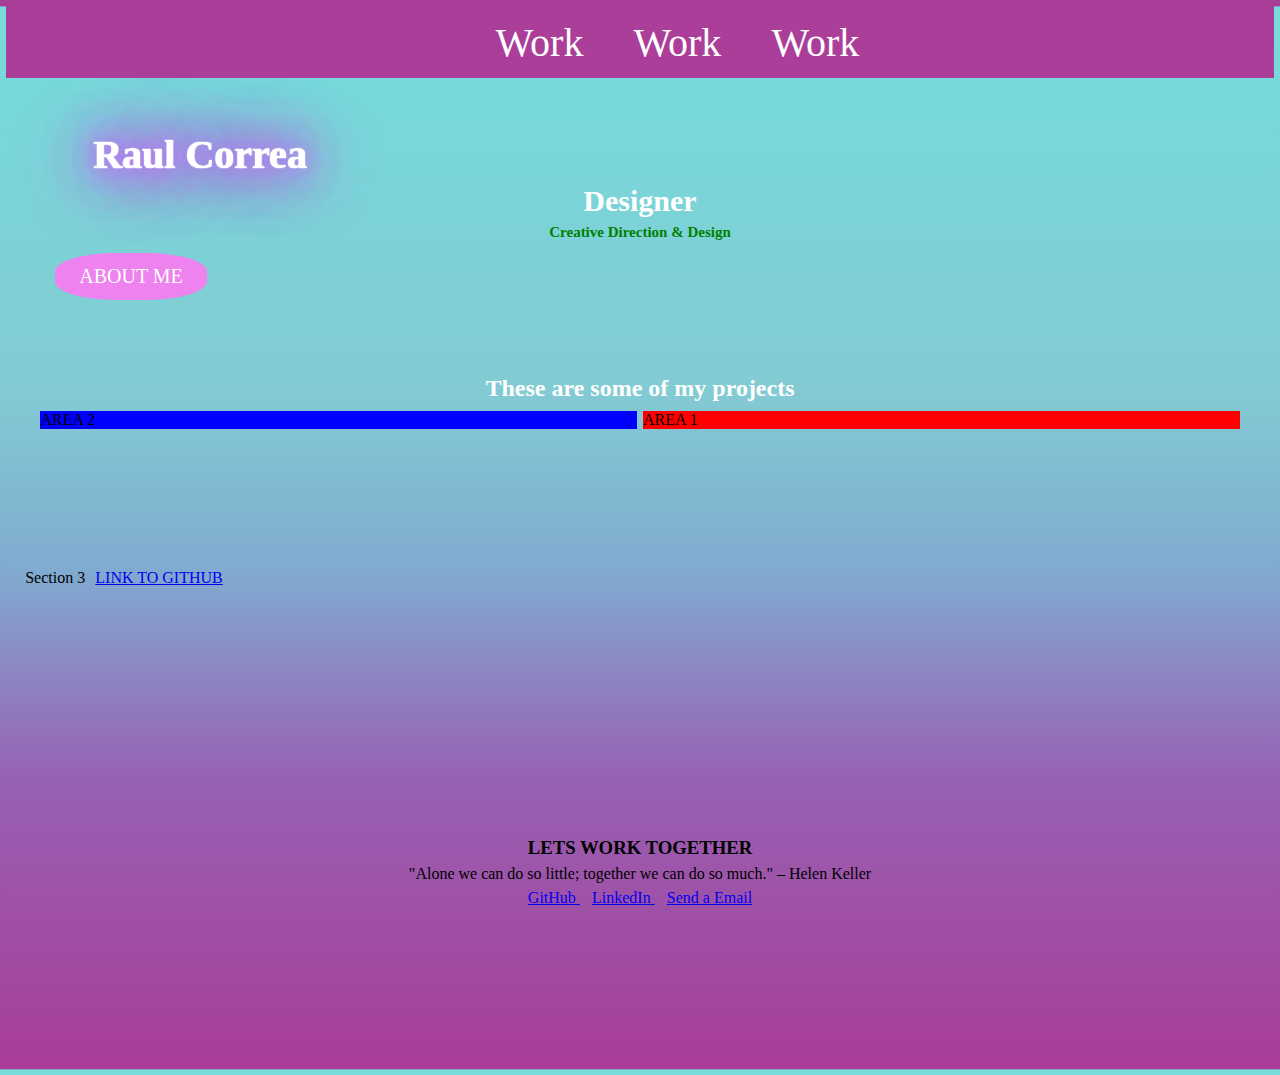
==== index.html @ 5dd7c2d4 "Updated File" ====
<!DOCTYPE html>
<html lang="us">
    <head>
        <meta charset="utf-8" name="viewport" content="width=device-width">
        <title>Interactive resume</title>
        <style>
   /* -----------Media Query ----------- */
   @media screen and (min-width : 724px){ 

     /* SECTION 1 */
     #welcome-section{
        margin: 1%;
        grid-area: welcome-section;
        color: white;
    }
    .section1h1{
        margin-left: 50px;
        font-size: 20px;
        text-shadow:
        0 0 1px #fff,
        0 0 1px #fff,
        0 0 1px #fff,
        0 0 22px rgb(206, 92, 255),
        0 0 52px rgb(206, 92, 255),
        0 0 72px rgb(206, 92, 255),
        0 0 80px rgb(206, 92, 255),
        0 0 51px rgb(206, 92, 255);

    }
    .section1h2{
        text-align: center;
        font-size: 20px;
        color: green;

    }
    .section1h4{
        text-align: center;
        font-size: 15px;
        color: green;


    }
    /* SECTION 1 BUTTON */
    .section1btn{
        font-family: cool1;
        background-color: rgb(238, 130, 238);
        border: none;
        color: white;
        padding: 1% 2%;
        text-align: center;
        text-decoration: none;
        font-size: 20px;
        transition-duration: 0.4s;
        cursor: pointer;
        border-radius: 40%;

    }
    .section1btn:hover {
        background-color: rgb(245, 92, 255 );
        color: white;
        box-shadow: 0px 10px 40px 20px rgb(206, 92, 255);

    }
    
    
    }

            
    *{
        margin: .5%;
    }
    body{
        background-image: linear-gradient(
            0deg,
            hsl(310deg 47% 45%) 0%,
            hsl(280deg 35% 54%) 27%,
            hsl(248deg 33% 64%) 37%,
            hsl(208deg 46% 66%) 47%,
            hsl(186deg 48% 67%) 64%,
            hsl(180deg 60% 66%) 100%
        );

    }
    #grid{
        display: grid;
        grid-template-rows: 100px 250px 200px 200px 300px;
        grid-template-areas: 
        "navbar navbar"
        "welcome-section welcome-section"
        "area2 area2"
        "area3 area3"
        "area4 area4"

        ;


    }

    /* NAV  */
    #navbar{
        background-color: #AA3E98;
        height: 8%;
        grid-area: navbar;
        position: fixed;
        top:0;
        left: 0;
        right: 0;
        text-align: center;
    }
    .nav ul li{
        color: white;
        display: inline-block;
        margin-left: 40px;
        font-size: 40px;
    }

    
    /* SECTION 1 */
    #welcome-section{
        margin: 1%;
        grid-area: welcome-section;
        color: white;
    }
    .section1h1{
        margin-left: 50px;
        font-size: 20px;
        text-shadow:
        0 0 1px #fff,
        0 0 1px #fff,
        0 0 1px #fff,
        0 0 22px rgb(206, 92, 255),
        0 0 52px rgb(206, 92, 255),
        0 0 72px rgb(206, 92, 255),
        0 0 80px rgb(206, 92, 255),
        0 0 51px rgb(206, 92, 255);

    }
    .section1h2{
        text-align: center;
        font-size: 20px;

    }
    .section1h4{
        text-align: center;
        font-size: 15px;


    }
    /* SECTION 1 BUTTON */
    .section1btn{
        font-family: cool1;
        background-color: rgb(238, 130, 238);
        border: none;
        color: white;
        padding: 1% 2%;
        text-align: center;
        text-decoration: none;
        font-size: 20px;
        transition-duration: 0.4s;
        cursor: pointer;
        border-radius: 40%;

    }
    .section1btn:hover {
        background-color: rgb(245, 92, 255 );
        color: white;
        box-shadow: 0px 10px 40px 20px rgb(206, 92, 255);

    }
    /* SECTION 2 */
    #area2{
        grid-area: area2;

    }
    .section2, h2{
        color: white;
        text-align: center;
    }

    /* SECTION 2 GRID */
    #project-grid{
        display: grid;
        grid-template-areas: 
        "pg-area2 pg-area1"
        ;
    }

    #pg-area1{
        background-color: red;
        grid-area: pg-area1;
    }
    #pg-area2{
        background-color: blue;
        grid-area: pg-area2;

    }



    /* SECTION 3 */
    #area3{
        grid-area: area3;

    }
    #area4{
        padding-top: 5%;
        grid-area: area4;
        text-align: center;
    }



    @media only screen and (max-width: 600px) {
    #grid{
    display: grid;
    grid-template-rows: 110px 300px 200px 200px 300px;
    grid-template-areas: 
    "navbar navbar"
    "welcome-section welcome-section"
    "area2 area2"
    "area3 area3"
    "area4 area4"

    ;


    }
    *{
        margin: 0.1%;
    }
            /* NAV  */
    #navbar{
        background-color: #AA3E98;
        height: 8%;
        grid-area: navbar;
        position: fixed;
        top:0;
        left: 0;
        right: 0;
        text-align: center;
    }
    .nav ul li{
        color: white;
        display: inline-block;
        text-align: center;
        margin-left: 5px;
        font-size: 35px;
    }
    /* SECTION 1 */
    #welcome-section{
    padding: 2%;
    margin: 1%;
    grid-area: welcome-section;
    color: white;
    }
    .section1h1{
        margin-top: 10px;
        margin-left: 35px;
        font-size: 25px;
        text-shadow:
        0 0 1px #fff,
        0 0 1px #fff,
        0 0 1px #fff,
        0 0 22px rgb(206, 92, 255),
        0 0 52px rgb(206, 92, 255),
        0 0 72px rgb(206, 92, 255),
        0 0 80px rgb(206, 92, 255),
        0 0 51px rgb(206, 92, 255);

    }
    .section1h2{
        margin-top: 20px;
        text-align: center;
        font-size: 30px;

    }
    .section1h4{
        text-align: center;
        font-size: 15px;


    }
    /* SECTION 1 BUTTON */
    .section1btn{
        margin-top: 45px;
        font-family: cool1;
        background-color: rgb(238, 130, 238);
        border: none;
        color: white;
        padding: 1% 2%;
        text-align: center;
        text-decoration: none;
        font-size: 20px;
        transition-duration: 0.4s;
        cursor: pointer;
        border-radius: 40%;

    }
    .section1btn:hover {
        background-color: rgb(245, 92, 255);
        color: white;
        box-shadow: 0px 10px 40px 20px rgb(206, 92, 255);

    }
    
    }
        </style>
    </head>
    <body>
        <main id="grid">
            <nav id="navbar" class="nav">
                <ul>
                    <li>
                        <a>Work</a>
                    </li>
                    <li>
                        <a>Work</a>
                    </li>
                    <li>
                        <a>Work</a>
                    </li>
                </ul>
 
            </nav>
            <div id="welcome-section">
                <div class="section1">
                    <div class="section1h1">
                        <h1>Raul Correa</h1>
                    </div>
                    <div class="section1h2">
                        <h2>Designer</h2>
                    </div>
                    <div class="section1h4">
                        <h4>Creative Direction & Design</h4>
                    </div>
                    <div>
                        <a href="newabout.html"><button class="section1btn">ABOUT ME</button></a>
                    </div>
                </div>
            </div>
            <div id="area2">
                <div id="section2">
                    <h2>These are some of my projects</h2>

                    <!-- PROJECT DISPLAY GRID -->
                    <div id="project-grid">
                        <div id="pg-area1">AREA 1</div>
                        <div id="pg-area2">AREA 2</div>


                    </div>

                </div>


            </div>
            <div id="area3">Section 3
                <a id="profile-link" target="_blank" href="https://github.com/Rcorr7">LINK TO GITHUB</a>
            </div>
            <!-- CONTACT PAGE -->
            <div id="area4">

                <h3>LETS WORK TOGETHER</h3>
                <p>"Alone we can do so little; together we can do so much." – Helen Keller</p>
                <div id="contact-links">
                    <a href="http://github.com/Rcorr7">
                        GitHub
                    </a>
                    <a href="https://www.linkedin.com/in/raul-correa-42b0b4173/">
                        LinkedIn
                    </a>
                    <a href="mailto">
                        Send a Email
                    </a>

                </div>
                
                
            </div>

        
        </main>
    </body>
</html>
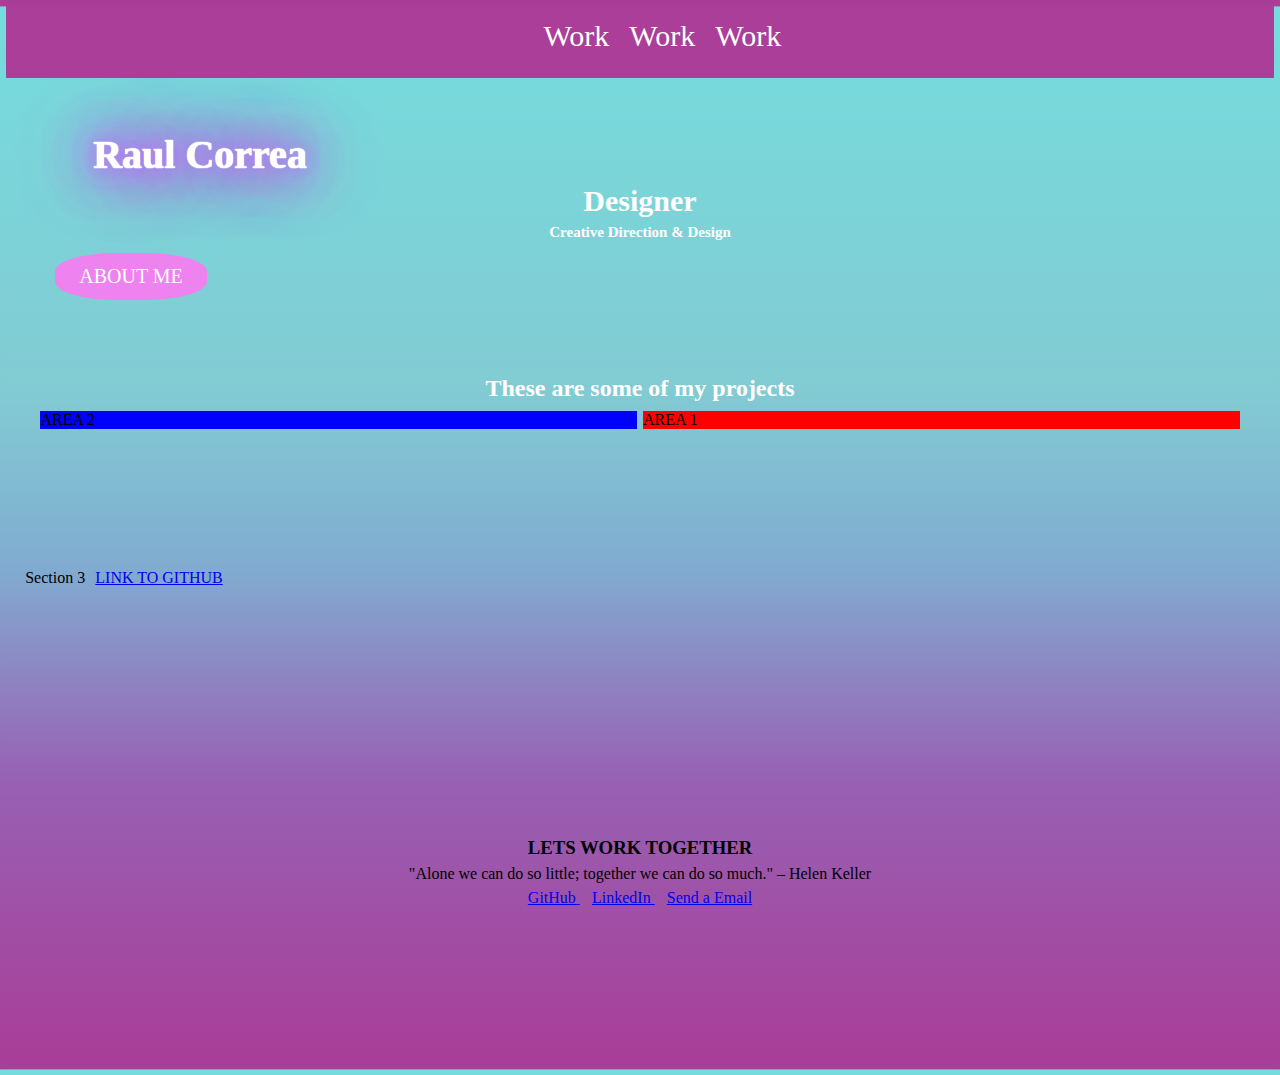
==== commit 5d3f166e: "Updated File" ====
--- a/index.html
+++ b/index.html
@@ -3,12 +3,59 @@
     <head>
         <meta charset="utf-8" name="viewport" content="width=device-width">
         <title>Interactive resume</title>
+        <link rel="stylesheet" href="css/queries.css">
         <style>
-   /* -----------Media Query ----------- */
-   @media screen and (min-width : 724px){ 
-
-     /* SECTION 1 */
-     #welcome-section{
+    *{
+        margin: .5%;
+    }
+    body{
+        background-image: linear-gradient(
+            0deg,
+            hsl(310deg 47% 45%) 0%,
+            hsl(280deg 35% 54%) 27%,
+            hsl(248deg 33% 64%) 37%,
+            hsl(208deg 46% 66%) 47%,
+            hsl(186deg 48% 67%) 64%,
+            hsl(180deg 60% 66%) 100%
+        );
+
+    }
+    #grid{
+        display: grid;
+        grid-template-rows: 100px 250px 200px 200px 300px;
+        grid-template-areas: 
+        "navbar navbar"
+        "welcome-section welcome-section"
+        "area2 area2"
+        "area3 area3"
+        "area4 area4"
+
+        ;
+
+
+    }
+
+    /* NAV  */
+    #navbar{
+        background-color: #AA3E98;
+        height: 8%;
+        grid-area: navbar;
+        position: fixed;
+        top:0;
+        left: 0;
+        right: 0;
+        text-align: center;
+    }
+    .nav ul li{
+        color: white;
+        display: inline-block;
+        margin-left: 10px;
+        font-size: 30px;
+    }
+
+    
+    /* SECTION 1 */
+    #welcome-section{
         margin: 1%;
         grid-area: welcome-section;
         color: white;
@@ -30,114 +77,6 @@
     .section1h2{
         text-align: center;
         font-size: 20px;
-        color: green;
-
-    }
-    .section1h4{
-        text-align: center;
-        font-size: 15px;
-        color: green;
-
-
-    }
-    /* SECTION 1 BUTTON */
-    .section1btn{
-        font-family: cool1;
-        background-color: rgb(238, 130, 238);
-        border: none;
-        color: white;
-        padding: 1% 2%;
-        text-align: center;
-        text-decoration: none;
-        font-size: 20px;
-        transition-duration: 0.4s;
-        cursor: pointer;
-        border-radius: 40%;
-
-    }
-    .section1btn:hover {
-        background-color: rgb(245, 92, 255 );
-        color: white;
-        box-shadow: 0px 10px 40px 20px rgb(206, 92, 255);
-
-    }
-    
-    
-    }
-
-            
-    *{
-        margin: .5%;
-    }
-    body{
-        background-image: linear-gradient(
-            0deg,
-            hsl(310deg 47% 45%) 0%,
-            hsl(280deg 35% 54%) 27%,
-            hsl(248deg 33% 64%) 37%,
-            hsl(208deg 46% 66%) 47%,
-            hsl(186deg 48% 67%) 64%,
-            hsl(180deg 60% 66%) 100%
-        );
-
-    }
-    #grid{
-        display: grid;
-        grid-template-rows: 100px 250px 200px 200px 300px;
-        grid-template-areas: 
-        "navbar navbar"
-        "welcome-section welcome-section"
-        "area2 area2"
-        "area3 area3"
-        "area4 area4"
-
-        ;
-
-
-    }
-
-    /* NAV  */
-    #navbar{
-        background-color: #AA3E98;
-        height: 8%;
-        grid-area: navbar;
-        position: fixed;
-        top:0;
-        left: 0;
-        right: 0;
-        text-align: center;
-    }
-    .nav ul li{
-        color: white;
-        display: inline-block;
-        margin-left: 40px;
-        font-size: 40px;
-    }
-
-    
-    /* SECTION 1 */
-    #welcome-section{
-        margin: 1%;
-        grid-area: welcome-section;
-        color: white;
-    }
-    .section1h1{
-        margin-left: 50px;
-        font-size: 20px;
-        text-shadow:
-        0 0 1px #fff,
-        0 0 1px #fff,
-        0 0 1px #fff,
-        0 0 22px rgb(206, 92, 255),
-        0 0 52px rgb(206, 92, 255),
-        0 0 72px rgb(206, 92, 255),
-        0 0 80px rgb(206, 92, 255),
-        0 0 51px rgb(206, 92, 255);
-
-    }
-    .section1h2{
-        text-align: center;
-        font-size: 20px;
 
     }
     .section1h4{
@@ -210,100 +149,7 @@
 
 
 
-    @media only screen and (max-width: 600px) {
-    #grid{
-    display: grid;
-    grid-template-rows: 110px 300px 200px 200px 300px;
-    grid-template-areas: 
-    "navbar navbar"
-    "welcome-section welcome-section"
-    "area2 area2"
-    "area3 area3"
-    "area4 area4"
-
-    ;
-
-
-    }
-    *{
-        margin: 0.1%;
-    }
-            /* NAV  */
-    #navbar{
-        background-color: #AA3E98;
-        height: 8%;
-        grid-area: navbar;
-        position: fixed;
-        top:0;
-        left: 0;
-        right: 0;
-        text-align: center;
-    }
-    .nav ul li{
-        color: white;
-        display: inline-block;
-        text-align: center;
-        margin-left: 5px;
-        font-size: 35px;
-    }
-    /* SECTION 1 */
-    #welcome-section{
-    padding: 2%;
-    margin: 1%;
-    grid-area: welcome-section;
-    color: white;
-    }
-    .section1h1{
-        margin-top: 10px;
-        margin-left: 35px;
-        font-size: 25px;
-        text-shadow:
-        0 0 1px #fff,
-        0 0 1px #fff,
-        0 0 1px #fff,
-        0 0 22px rgb(206, 92, 255),
-        0 0 52px rgb(206, 92, 255),
-        0 0 72px rgb(206, 92, 255),
-        0 0 80px rgb(206, 92, 255),
-        0 0 51px rgb(206, 92, 255);
-
-    }
-    .section1h2{
-        margin-top: 20px;
-        text-align: center;
-        font-size: 30px;
-
-    }
-    .section1h4{
-        text-align: center;
-        font-size: 15px;
-
-
-    }
-    /* SECTION 1 BUTTON */
-    .section1btn{
-        margin-top: 45px;
-        font-family: cool1;
-        background-color: rgb(238, 130, 238);
-        border: none;
-        color: white;
-        padding: 1% 2%;
-        text-align: center;
-        text-decoration: none;
-        font-size: 20px;
-        transition-duration: 0.4s;
-        cursor: pointer;
-        border-radius: 40%;
-
-    }
-    .section1btn:hover {
-        background-color: rgb(245, 92, 255);
-        color: white;
-        box-shadow: 0px 10px 40px 20px rgb(206, 92, 255);
-
-    }
     
-    }
         </style>
     </head>
     <body>
--- a/css/queries.css
+++ b/css/queries.css
@@ -0,0 +1,321 @@
+*{
+    margin: .5%;
+}
+body{
+    background-image: linear-gradient(
+        0deg,
+        hsl(310deg 47% 45%) 0%,
+        hsl(280deg 35% 54%) 27%,
+        hsl(248deg 33% 64%) 37%,
+        hsl(208deg 46% 66%) 47%,
+        hsl(186deg 48% 67%) 64%,
+        hsl(180deg 60% 66%) 100%
+    );
+
+}
+#grid{
+    display: grid;
+    grid-template-rows: 100px 250px 200px 200px 300px;
+    grid-template-areas: 
+    "navbar navbar"
+    "welcome-section welcome-section"
+    "area2 area2"
+    "area3 area3"
+    "area4 area4"
+
+    ;
+
+
+}
+
+/* NAV  */
+#navbar{
+    background-color: #AA3E98;
+    height: 8%;
+    grid-area: navbar;
+    position: fixed;
+    top:0;
+    left: 0;
+    right: 0;
+    text-align: center;
+}
+.nav ul li{
+    color: white;
+    display: inline-block;
+    margin-left: 10px;
+    font-size: 30px;
+}
+
+
+/* SECTION 1 */
+#welcome-section{
+    margin: 1%;
+    grid-area: welcome-section;
+    color: white;
+}
+.section1h1{
+    margin-left: 50px;
+    font-size: 20px;
+    text-shadow:
+    0 0 1px #fff,
+    0 0 1px #fff,
+    0 0 1px #fff,
+    0 0 22px rgb(206, 92, 255),
+    0 0 52px rgb(206, 92, 255),
+    0 0 72px rgb(206, 92, 255),
+    0 0 80px rgb(206, 92, 255),
+    0 0 51px rgb(206, 92, 255);
+
+}
+.section1h2{
+    text-align: center;
+    font-size: 20px;
+
+}
+.section1h4{
+    text-align: center;
+    font-size: 15px;
+
+
+}
+/* SECTION 1 BUTTON */
+.section1btn{
+    font-family: cool1;
+    background-color: rgb(238, 130, 238);
+    border: none;
+    color: white;
+    padding: 1% 2%;
+    text-align: center;
+    text-decoration: none;
+    font-size: 20px;
+    transition-duration: 0.4s;
+    cursor: pointer;
+    border-radius: 40%;
+
+}
+.section1btn:hover {
+    background-color: rgb(245, 92, 255 );
+    color: white;
+    box-shadow: 0px 10px 40px 20px rgb(206, 92, 255);
+
+}
+/* SECTION 2 */
+#area2{
+    grid-area: area2;
+
+}
+.section2, h2{
+    color: white;
+    text-align: center;
+}
+
+/* SECTION 2 GRID */
+#project-grid{
+    display: grid;
+    grid-template-areas: 
+    "pg-area2 pg-area1"
+    ;
+}
+
+#pg-area1{
+    background-color: red;
+    grid-area: pg-area1;
+}
+#pg-area2{
+    background-color: blue;
+    grid-area: pg-area2;
+
+}
+
+
+
+/* SECTION 3 */
+#area3{
+    grid-area: area3;
+
+}
+#area4{
+    padding-top: 5%;
+    grid-area: area4;
+    text-align: center;
+}
+
+
+
+
+
+/* -----------Media Query ----------- */
+@media screen and (min-width : 724px)
+              and (max-width : 1024px){ 
+
+    #grid{
+        display: grid;
+        grid-template-rows: 1000px 550px 400px 200px 300px;
+        grid-template-areas: 
+        "navbar navbar"
+        "welcome-section welcome-section"
+        "area2 area2"
+        "area3 area3"
+        "area4 area4"
+
+        ;
+
+
+    }
+
+    /* SECTION 1 */
+    #welcome-section{
+       margin: 1%;
+       grid-area: welcome-section;
+       color: white;
+   }
+   .section1h1{
+       margin-left: 50px;
+       font-size: 20px;
+       text-shadow:
+       0 0 1px #fff,
+       0 0 1px #fff,
+       0 0 1px #fff,
+       0 0 22px rgb(206, 92, 255),
+       0 0 52px rgb(206, 92, 255),
+       0 0 72px rgb(206, 92, 255),
+       0 0 80px rgb(206, 92, 255),
+       0 0 51px rgb(206, 92, 255);
+
+   }
+   .section1h2{
+       text-align: center;
+       font-size: 50px;
+       color: green;
+
+   }
+   .section1h4{
+       text-align: center;
+       font-size: 45px;
+       color: green;
+
+
+   }
+   /* SECTION 1 BUTTON */
+   .section1btn{
+       font-family: cool1;
+       background-color: rgb(238, 130, 238);
+       border: none;
+       color: white;
+       padding: 1% 2%;
+       text-align: center;
+       text-decoration: none;
+       font-size: 20px;
+       transition-duration: 0.4s;
+       cursor: pointer;
+       border-radius: 40%;
+
+   }
+   .section1btn:hover {
+       background-color: rgb(245, 92, 255 );
+       color: white;
+       box-shadow: 0px 10px 40px 20px rgb(206, 92, 255);
+
+   }
+   
+   
+   }
+
+
+   /* SMALL SCREEN */
+
+   @media only screen and (max-width: 600px) {
+    #grid{
+    display: grid;
+    grid-template-rows: 110px 300px 200px 200px 300px;
+    grid-template-areas: 
+    "navbar navbar"
+    "welcome-section welcome-section"
+    "area2 area2"
+    "area3 area3"
+    "area4 area4"
+
+    ;
+
+
+    }
+    *{
+        margin: 0.1%;
+    }
+            /* NAV  */
+    #navbar{
+        background-color: #AA3E98;
+        height: 8%;
+        grid-area: navbar;
+        position: fixed;
+        top:0;
+        left: 0;
+        right: 0;
+        text-align: center;
+    }
+    .nav ul li{
+        color: red;
+        display: inline-block;
+        text-align: center;
+        margin-left: 5px;
+        font-size: 35px;
+    }
+    /* SECTION 1 */
+    #welcome-section{
+    padding: 2%;
+    margin: 1%;
+    grid-area: welcome-section;
+    color: white;
+    }
+    .section1h1{
+        margin-top: 10px;
+        margin-left: 35px;
+        font-size: 25px;
+        text-shadow:
+        0 0 1px #fff,
+        0 0 1px #fff,
+        0 0 1px #fff,
+        0 0 22px rgb(206, 92, 255),
+        0 0 52px rgb(206, 92, 255),
+        0 0 72px rgb(206, 92, 255),
+        0 0 80px rgb(206, 92, 255),
+        0 0 51px rgb(206, 92, 255);
+
+    }
+    .section1h2{
+        margin-top: 20px;
+        text-align: center;
+        font-size: 30px;
+
+    }
+    .section1h4{
+        text-align: center;
+        font-size: 35px;
+        color: red;
+
+
+    }
+    /* SECTION 1 BUTTON */
+    .section1btn{
+        margin-top: 45px;
+        font-family: cool1;
+        background-color: rgb(238, 130, 238);
+        border: none;
+        color: white;
+        padding: 1% 2%;
+        text-align: center;
+        text-decoration: none;
+        font-size: 20px;
+        transition-duration: 0.4s;
+        cursor: pointer;
+        border-radius: 40%;
+
+    }
+    .section1btn:hover {
+        background-color: rgb(245, 92, 255);
+        color: white;
+        box-shadow: 0px 10px 40px 20px rgb(206, 92, 255);
+
+    }
+    
+    }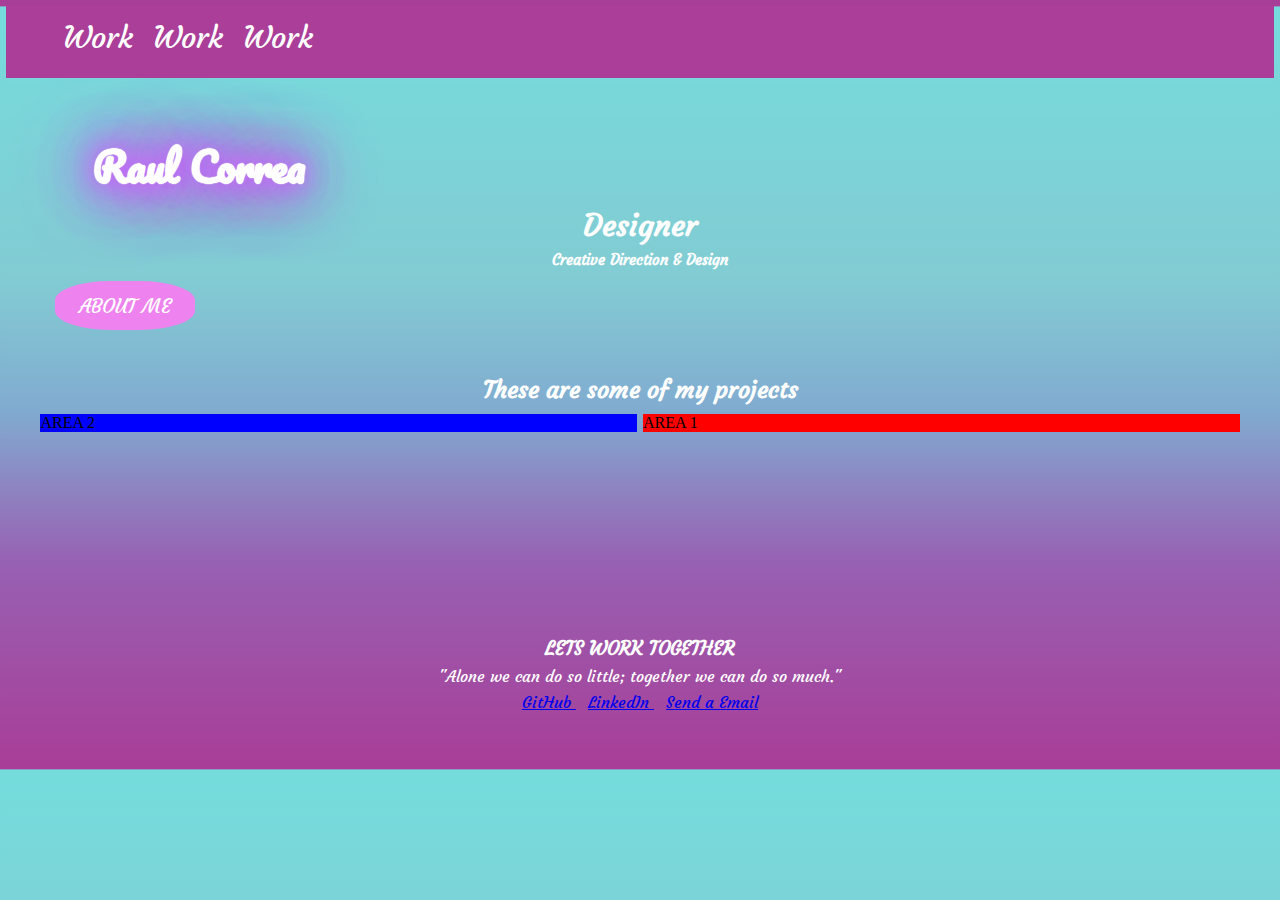
==== commit cba6699c: "Updated File" ====
--- a/index.html
+++ b/index.html
@@ -1,156 +1,11 @@
 <!DOCTYPE html>
 <html lang="us">
     <head>
-        <meta charset="utf-8" name="viewport" content="width=device-width">
+        <meta charset="utf-8">
         <title>Interactive resume</title>
+        <link rel="stylesheet" href="css/main.css">
         <link rel="stylesheet" href="css/queries.css">
-        <style>
-    *{
-        margin: .5%;
-    }
-    body{
-        background-image: linear-gradient(
-            0deg,
-            hsl(310deg 47% 45%) 0%,
-            hsl(280deg 35% 54%) 27%,
-            hsl(248deg 33% 64%) 37%,
-            hsl(208deg 46% 66%) 47%,
-            hsl(186deg 48% 67%) 64%,
-            hsl(180deg 60% 66%) 100%
-        );
 
-    }
-    #grid{
-        display: grid;
-        grid-template-rows: 100px 250px 200px 200px 300px;
-        grid-template-areas: 
-        "navbar navbar"
-        "welcome-section welcome-section"
-        "area2 area2"
-        "area3 area3"
-        "area4 area4"
-
-        ;
-
-
-    }
-
-    /* NAV  */
-    #navbar{
-        background-color: #AA3E98;
-        height: 8%;
-        grid-area: navbar;
-        position: fixed;
-        top:0;
-        left: 0;
-        right: 0;
-        text-align: center;
-    }
-    .nav ul li{
-        color: white;
-        display: inline-block;
-        margin-left: 10px;
-        font-size: 30px;
-    }
-
-    
-    /* SECTION 1 */
-    #welcome-section{
-        margin: 1%;
-        grid-area: welcome-section;
-        color: white;
-    }
-    .section1h1{
-        margin-left: 50px;
-        font-size: 20px;
-        text-shadow:
-        0 0 1px #fff,
-        0 0 1px #fff,
-        0 0 1px #fff,
-        0 0 22px rgb(206, 92, 255),
-        0 0 52px rgb(206, 92, 255),
-        0 0 72px rgb(206, 92, 255),
-        0 0 80px rgb(206, 92, 255),
-        0 0 51px rgb(206, 92, 255);
-
-    }
-    .section1h2{
-        text-align: center;
-        font-size: 20px;
-
-    }
-    .section1h4{
-        text-align: center;
-        font-size: 15px;
-
-
-    }
-    /* SECTION 1 BUTTON */
-    .section1btn{
-        font-family: cool1;
-        background-color: rgb(238, 130, 238);
-        border: none;
-        color: white;
-        padding: 1% 2%;
-        text-align: center;
-        text-decoration: none;
-        font-size: 20px;
-        transition-duration: 0.4s;
-        cursor: pointer;
-        border-radius: 40%;
-
-    }
-    .section1btn:hover {
-        background-color: rgb(245, 92, 255 );
-        color: white;
-        box-shadow: 0px 10px 40px 20px rgb(206, 92, 255);
-
-    }
-    /* SECTION 2 */
-    #area2{
-        grid-area: area2;
-
-    }
-    .section2, h2{
-        color: white;
-        text-align: center;
-    }
-
-    /* SECTION 2 GRID */
-    #project-grid{
-        display: grid;
-        grid-template-areas: 
-        "pg-area2 pg-area1"
-        ;
-    }
-
-    #pg-area1{
-        background-color: red;
-        grid-area: pg-area1;
-    }
-    #pg-area2{
-        background-color: blue;
-        grid-area: pg-area2;
-
-    }
-
-
-
-    /* SECTION 3 */
-    #area3{
-        grid-area: area3;
-
-    }
-    #area4{
-        padding-top: 5%;
-        grid-area: area4;
-        text-align: center;
-    }
-
-
-
-    
-        </style>
     </head>
     <body>
         <main id="grid">
@@ -200,14 +55,11 @@
 
 
             </div>
-            <div id="area3">Section 3
-                <a id="profile-link" target="_blank" href="https://github.com/Rcorr7">LINK TO GITHUB</a>
-            </div>
             <!-- CONTACT PAGE -->
-            <div id="area4">
+            <div id="area3">
 
-                <h3>LETS WORK TOGETHER</h3>
-                <p>"Alone we can do so little; together we can do so much." – Helen Keller</p>
+                <h3 id="area3h">LETS WORK TOGETHER</h3>
+                <p id="area3p">"Alone we can do so little; together we can do so much."</p>
                 <div id="contact-links">
                     <a href="http://github.com/Rcorr7">
                         GitHub
--- a/css/main.css
+++ b/css/main.css
@@ -0,0 +1,153 @@
+/* FONT SECTION */
+
+@import url('https://fonts.googleapis.com/css2?family=Courgette&family=Pacifico&display=swap');
+/* FONT NAME: 'Pacifico' && 'Courgette'; */ 
+
+
+
+*{
+    margin: .5%;
+}
+body{
+    background-image: linear-gradient(
+        0deg,
+        hsl(310deg 47% 45%) 0%,
+        hsl(280deg 35% 54%) 27%,
+        hsl(248deg 33% 64%) 37%,
+        hsl(208deg 46% 66%) 47%,
+        hsl(186deg 48% 67%) 64%,
+        hsl(180deg 60% 66%) 100%
+    );
+
+}
+#grid{
+    display: grid;
+    grid-template-rows: 100px 250px 200px 200px;
+    grid-template-areas: 
+    "navbar navbar"
+    "welcome-section welcome-section"
+    "area2 area2"
+    "area3 area3"
+
+    ;
+
+
+}
+
+/* NAV  */
+#navbar{
+    background-color: #AA3E98;
+    height: 8%;
+    grid-area: navbar;
+    position: fixed;
+    top:0;
+    left: 0;
+    right: 0;
+}
+.nav ul li{
+    font-family: 'Courgette';
+    color: white;
+    display: inline-block;
+    margin-left: 10px;
+    font-size: 30px;
+}
+
+
+/* SECTION 1 */
+#welcome-section{
+    margin: 1%;
+    grid-area: welcome-section;
+    color: white;
+}
+.section1h1{
+    font-family: 'Pacifico';
+    margin-left: 50px;
+    font-size: 20px;
+    text-shadow:
+    0 0 1px #fff,
+    0 0 1px #fff,
+    0 0 1px #fff,
+    0 0 22px rgb(206, 92, 255),
+    0 0 52px rgb(206, 92, 255),
+    0 0 72px rgb(206, 92, 255),
+    0 0 80px rgb(206, 92, 255),
+    0 0 51px rgb(206, 92, 255);
+
+}
+.section1h2{
+    text-align: center;
+    font-size: 20px;
+    font-family: 'Courgette';
+
+}
+.section1h4{
+    text-align: center;
+    font-size: 15px;
+    font-family: 'Courgette';
+
+
+
+}
+/* SECTION 1 BUTTON */
+.section1btn{
+    background-color: rgb(238, 130, 238);
+    border: none;
+    color: white;
+    padding: 1% 2%;
+    text-align: center;
+    text-decoration: none;
+    font-size: 20px;
+    transition-duration: 0.4s;
+    cursor: pointer;
+    border-radius: 40%;
+    font-family: 'Courgette';
+
+}
+.section1btn:hover {
+    background-color: rgb(245, 92, 255 );
+    color: white;
+    box-shadow: 0px 10px 40px 20px rgb(206, 92, 255);
+
+}
+/* SECTION 2 */
+#area2{
+    grid-area: area2;
+
+}
+.section2, h2{
+    color: white;
+    text-align: center;
+    font-family: 'Courgette';
+}
+
+/* SECTION 2 GRID */
+#project-grid{
+    display: grid;
+    grid-template-areas: 
+    "pg-area2 pg-area1"
+    ;
+}
+
+#pg-area1{
+    background-color: red;
+    grid-area: pg-area1;
+}
+#pg-area2{
+    background-color: blue;
+    grid-area: pg-area2;
+
+}
+
+
+
+/* SECTION 3 */
+
+#area3{
+    padding-top: 5%;
+    grid-area: area3;
+    text-align: center;
+    font-family: 'Courgette';
+    color: white;
+}
+
+
--- a/css/queries.css
+++ b/css/queries.css
@@ -1,147 +1,3 @@
-*{
-    margin: .5%;
-}
-body{
-    background-image: linear-gradient(
-        0deg,
-        hsl(310deg 47% 45%) 0%,
-        hsl(280deg 35% 54%) 27%,
-        hsl(248deg 33% 64%) 37%,
-        hsl(208deg 46% 66%) 47%,
-        hsl(186deg 48% 67%) 64%,
-        hsl(180deg 60% 66%) 100%
-    );
-
-}
-#grid{
-    display: grid;
-    grid-template-rows: 100px 250px 200px 200px 300px;
-    grid-template-areas: 
-    "navbar navbar"
-    "welcome-section welcome-section"
-    "area2 area2"
-    "area3 area3"
-    "area4 area4"
-
-    ;
-
-
-}
-
-/* NAV  */
-#navbar{
-    background-color: #AA3E98;
-    height: 8%;
-    grid-area: navbar;
-    position: fixed;
-    top:0;
-    left: 0;
-    right: 0;
-    text-align: center;
-}
-.nav ul li{
-    color: white;
-    display: inline-block;
-    margin-left: 10px;
-    font-size: 30px;
-}
-
-
-/* SECTION 1 */
-#welcome-section{
-    margin: 1%;
-    grid-area: welcome-section;
-    color: white;
-}
-.section1h1{
-    margin-left: 50px;
-    font-size: 20px;
-    text-shadow:
-    0 0 1px #fff,
-    0 0 1px #fff,
-    0 0 1px #fff,
-    0 0 22px rgb(206, 92, 255),
-    0 0 52px rgb(206, 92, 255),
-    0 0 72px rgb(206, 92, 255),
-    0 0 80px rgb(206, 92, 255),
-    0 0 51px rgb(206, 92, 255);
-
-}
-.section1h2{
-    text-align: center;
-    font-size: 20px;
-
-}
-.section1h4{
-    text-align: center;
-    font-size: 15px;
-
-
-}
-/* SECTION 1 BUTTON */
-.section1btn{
-    font-family: cool1;
-    background-color: rgb(238, 130, 238);
-    border: none;
-    color: white;
-    padding: 1% 2%;
-    text-align: center;
-    text-decoration: none;
-    font-size: 20px;
-    transition-duration: 0.4s;
-    cursor: pointer;
-    border-radius: 40%;
-
-}
-.section1btn:hover {
-    background-color: rgb(245, 92, 255 );
-    color: white;
-    box-shadow: 0px 10px 40px 20px rgb(206, 92, 255);
-
-}
-/* SECTION 2 */
-#area2{
-    grid-area: area2;
-
-}
-.section2, h2{
-    color: white;
-    text-align: center;
-}
-
-/* SECTION 2 GRID */
-#project-grid{
-    display: grid;
-    grid-template-areas: 
-    "pg-area2 pg-area1"
-    ;
-}
-
-#pg-area1{
-    background-color: red;
-    grid-area: pg-area1;
-}
-#pg-area2{
-    background-color: blue;
-    grid-area: pg-area2;
-
-}
-
-
-
-/* SECTION 3 */
-#area3{
-    grid-area: area3;
-
-}
-#area4{
-    padding-top: 5%;
-    grid-area: area4;
-    text-align: center;
-}
-
-
-
 
 
 /* -----------Media Query ----------- */
@@ -150,13 +6,12 @@
 
     #grid{
         display: grid;
-        grid-template-rows: 1000px 550px 400px 200px 300px;
+        grid-template-rows: 100px 450px 400px  ;
         grid-template-areas: 
         "navbar navbar"
         "welcome-section welcome-section"
         "area2 area2"
         "area3 area3"
-        "area4 area4"
 
         ;
 
@@ -171,7 +26,7 @@
    }
    .section1h1{
        margin-left: 50px;
-       font-size: 20px;
+       font-size: 45px;
        text-shadow:
        0 0 1px #fff,
        0 0 1px #fff,
@@ -185,27 +40,26 @@
    }
    .section1h2{
        text-align: center;
-       font-size: 50px;
+       font-size: 40px;
        color: green;
 
    }
    .section1h4{
        text-align: center;
-       font-size: 45px;
+       font-size: 35px;
        color: green;
 
 
    }
    /* SECTION 1 BUTTON */
    .section1btn{
-       font-family: cool1;
        background-color: rgb(238, 130, 238);
        border: none;
        color: white;
        padding: 1% 2%;
        text-align: center;
        text-decoration: none;
-       font-size: 20px;
+       font-size: 30px;
        transition-duration: 0.4s;
        cursor: pointer;
        border-radius: 40%;
@@ -217,6 +71,25 @@
        box-shadow: 0px 10px 40px 20px rgb(206, 92, 255);
 
    }
+
+
+
+      /* SECTION 3 */
+      #area3{
+        padding-top: 1%;
+        grid-area: area3;
+        text-align: center;
+        font-family: 'Courgette';
+        color: white;
+    }
+
+    #area3h{
+        font-size: 45px;
+
+    }
+    #area3p{
+        font-size: 35px;
+    }
    
    
    }
@@ -227,13 +100,12 @@
    @media only screen and (max-width: 600px) {
     #grid{
     display: grid;
-    grid-template-rows: 110px 300px 200px 200px 300px;
+    grid-template-rows: 100px 400px 200px 200px ;
     grid-template-areas: 
     "navbar navbar"
     "welcome-section welcome-section"
     "area2 area2"
     "area3 area3"
-    "area4 area4"
 
     ;
 
@@ -254,10 +126,9 @@
         text-align: center;
     }
     .nav ul li{
-        color: red;
+        color: white;
         display: inline-block;
         text-align: center;
-        margin-left: 5px;
         font-size: 35px;
     }
     /* SECTION 1 */
@@ -266,11 +137,12 @@
     margin: 1%;
     grid-area: welcome-section;
     color: white;
+    font-size: 20px;
     }
     .section1h1{
-        margin-top: 10px;
-        margin-left: 35px;
-        font-size: 25px;
+        margin-top: 5px;
+        margin-left: 3px;
+        font-size: 30px;
         text-shadow:
         0 0 1px #fff,
         0 0 1px #fff,
@@ -285,12 +157,12 @@
     .section1h2{
         margin-top: 20px;
         text-align: center;
-        font-size: 30px;
+        font-size:25px;
 
     }
     .section1h4{
         text-align: center;
-        font-size: 35px;
+        font-size: 25px;
         color: red;
 
 
@@ -298,14 +170,13 @@
     /* SECTION 1 BUTTON */
     .section1btn{
         margin-top: 45px;
-        font-family: cool1;
         background-color: rgb(238, 130, 238);
         border: none;
         color: white;
         padding: 1% 2%;
         text-align: center;
         text-decoration: none;
-        font-size: 20px;
+        font-size: 30px;
         transition-duration: 0.4s;
         cursor: pointer;
         border-radius: 40%;
@@ -317,5 +188,141 @@
         box-shadow: 0px 10px 40px 20px rgb(206, 92, 255);
 
     }
+
+
+
+
+    /* SECTION 3 */
+    #area3{
+        padding-top: 1%;
+        grid-area: area3;
+        text-align: center;
+        font-family: 'Courgette';
+        color: white;
+    }
+
+    #area3h{
+        font-size: 35px;
+
+    }
+    #area3p{
+        font-size: 25px;
+    }
     
+    }
+
+    /* EXTRA SMALL PHONE */
+
+    @media only screen and (min-width: 200px)
+                       and (max-width: 400px){
+
+    #grid{
+        display: grid;
+        grid-template-rows: 100px 400px 200px 200px ;
+        grid-template-areas: 
+        "navbar navbar"
+        "welcome-section welcome-section"
+        "area2 area2"
+        "area3 area3"
+
+        ;
+
+
+        }
+        *{
+            margin: 0.1%;
+        }
+                /* NAV  */
+        #navbar{
+            background-color: #AA3E98;
+            height: 9%;
+            grid-area: navbar;
+            position: fixed;
+            top:0;
+            left: 0;
+            right: 0;
+        }
+        .nav ul li{
+            color: white;
+            display: inline-block;
+            font-size: 25px;
+        }
+        /* SECTION 1 */
+        #welcome-section{
+        padding: 2%;
+        margin: 1%;
+        grid-area: welcome-section;
+        color: white;
+        font-size: 20px;
+        }
+        .section1h1{
+            margin-top: 5px;
+            margin-left: 3px;
+            font-size: 25px;
+            text-shadow:
+            0 0 1px #fff,
+            0 0 1px #fff,
+            0 0 1px #fff,
+            0 0 22px rgb(206, 92, 255),
+            0 0 52px rgb(206, 92, 255),
+            0 0 72px rgb(206, 92, 255),
+            0 0 80px rgb(206, 92, 255),
+            0 0 51px rgb(206, 92, 255);
+
+        }
+        .section1h2{
+            margin-top: 20px;
+            text-align: center;
+            font-size:25px;
+
+        }
+        .section1h4{
+            text-align: center;
+            font-size: 25px;
+            color: yellow;
+
+
+        }
+        /* SECTION 1 BUTTON */
+        .section1btn{
+            margin-top: 45px;
+            background-color: rgb(238, 130, 238);
+            border: none;
+            color: white;
+            padding: 1% 2%;
+            text-align: center;
+            text-decoration: none;
+            font-size: 30px;
+            transition-duration: 0.4s;
+            cursor: pointer;
+            border-radius: 40%;
+
+        }
+        .section1btn:hover {
+            background-color: rgb(245, 92, 255);
+            color: white;
+            box-shadow: 0px 10px 40px 20px rgb(206, 92, 255);
+
+        }
+
+
+
+
+        /* SECTION 3 */
+        #area3{
+            padding-top: 1%;
+            grid-area: area3;
+            text-align: center;
+            font-family: 'Courgette';
+            color: white;
+        }
+
+        #area3h{
+            font-size: 35px;
+
+        }
+        #area3p{
+            font-size: 25px;
+        }
+
     }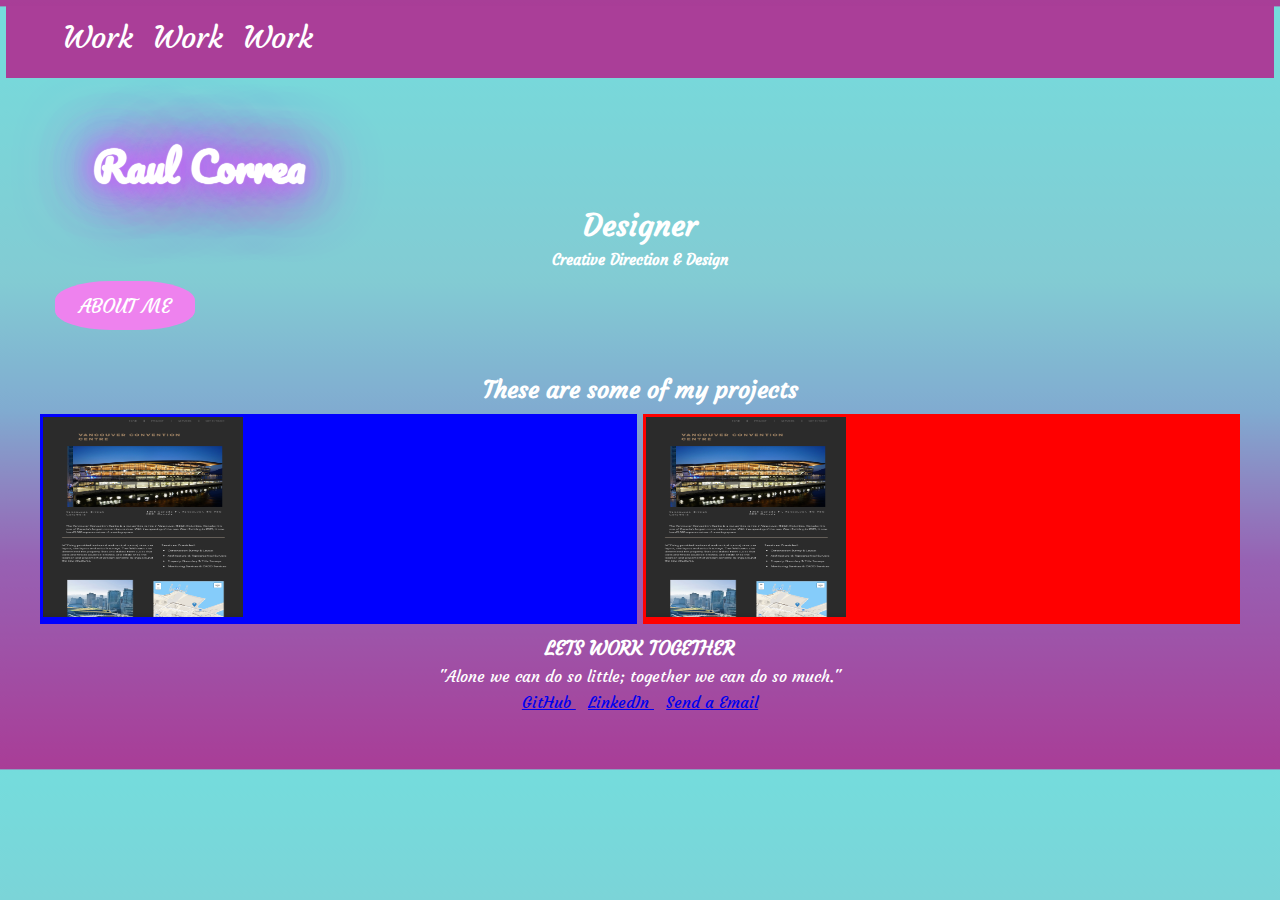
==== commit e654be16: "Updated File" ====
--- a/index.html
+++ b/index.html
@@ -45,8 +45,12 @@
 
                     <!-- PROJECT DISPLAY GRID -->
                     <div id="project-grid">
-                        <div id="pg-area1">AREA 1</div>
-                        <div id="pg-area2">AREA 2</div>
+                        <div id="pg-area1">
+                            <img class="project-image" src="images/p1.png" height="200px" width="200px" >
+                        </div>
+                        <div id="pg-area2">
+                            <img class="project-image" src="images/p1.png" height="200px" width="200px" >
+                        </div>
 
 
                     </div>
--- a/css/main.css
+++ b/css/main.css
@@ -139,6 +139,17 @@
 }
 
 
+/* PROJECT SECTION DISPLAY STYLE */
+
+.image {
+    padding-left: 25%;
+    padding-right: 25%;
+    height: calc(10% - 1.0rem);
+    width: 50%;
+    object-fit:scale-down;
+}
+
+
 
 /* SECTION 3 */
 
--- a/css/queries.css
+++ b/css/queries.css
@@ -100,7 +100,7 @@
    @media only screen and (max-width: 600px) {
     #grid{
     display: grid;
-    grid-template-rows: 100px 400px 200px 200px ;
+    grid-template-rows: 100px 400px 400px 400px ;
     grid-template-areas: 
     "navbar navbar"
     "welcome-section welcome-section"
@@ -189,6 +189,15 @@
 
     }
 
+    /* SECTION 2 GRID */
+    #project-grid{
+        display: grid;
+        grid-template-areas: 
+        "pg-area2"
+        "pg-area1"
+        ;
+}
+
 
 
 
@@ -218,7 +227,7 @@
 
     #grid{
         display: grid;
-        grid-template-rows: 100px 400px 200px 200px ;
+        grid-template-rows: 100px 400px 500px 200px ;
         grid-template-areas: 
         "navbar navbar"
         "welcome-section welcome-section"
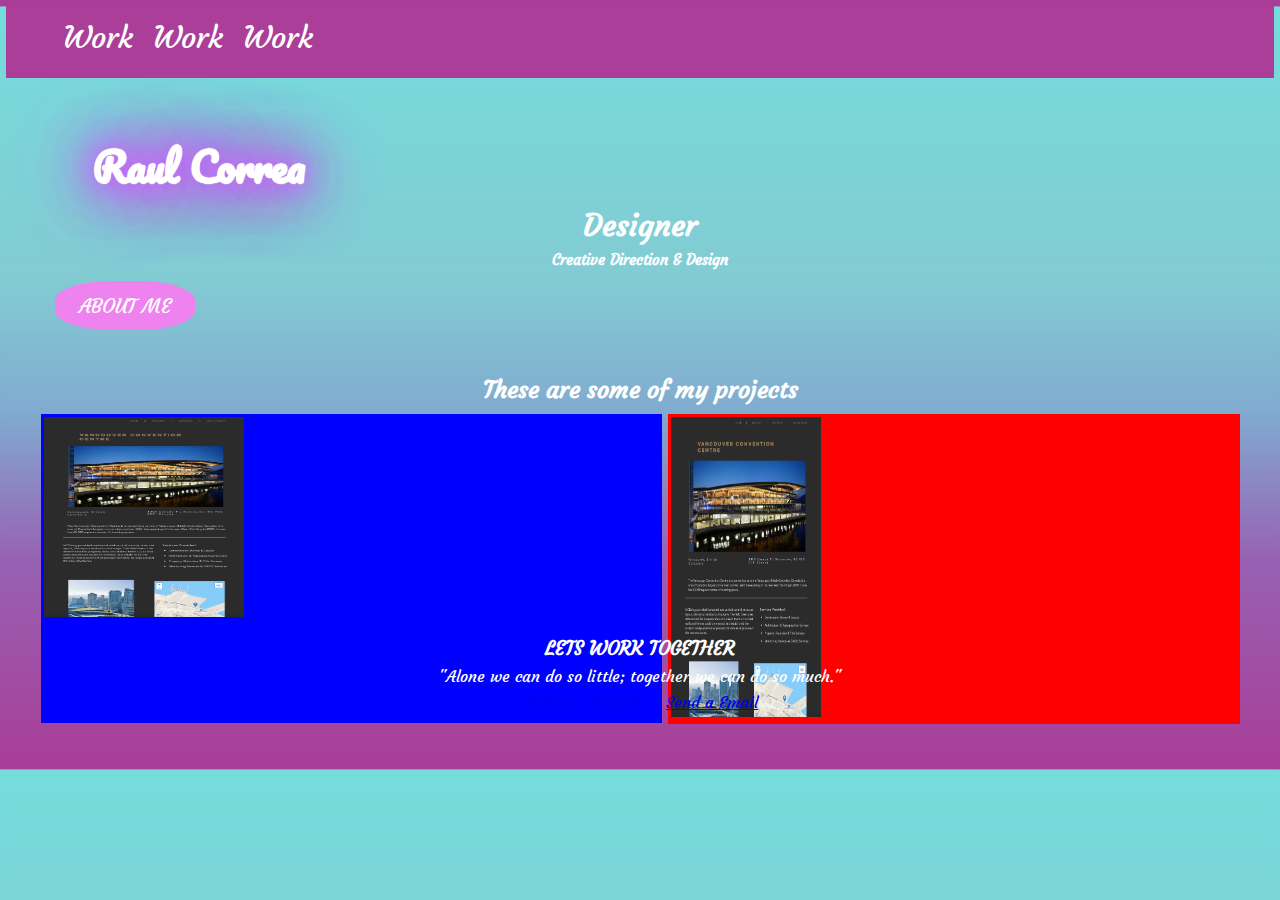
==== commit c3e8d053: "Updated File" ====
--- a/index.html
+++ b/index.html
@@ -46,7 +46,7 @@
                     <!-- PROJECT DISPLAY GRID -->
                     <div id="project-grid">
                         <div id="pg-area1">
-                            <img class="project-image" src="images/p1.png" height="200px" width="200px" >
+                            <img class="project-image" src="images/p1.png" height="300px" width="150px" >
                         </div>
                         <div id="pg-area2">
                             <img class="project-image" src="images/p1.png" height="200px" width="200px" >
--- a/css/main.css
+++ b/css/main.css
@@ -144,9 +144,11 @@
 .image {
     padding-left: 25%;
     padding-right: 25%;
-    height: calc(10% - 1.0rem);
+    /* height: calc(10% - 1.0rem); */
     width: 50%;
     object-fit:scale-down;
+    max-width: 250px;
+    max-height: 400px;
 }
 
 
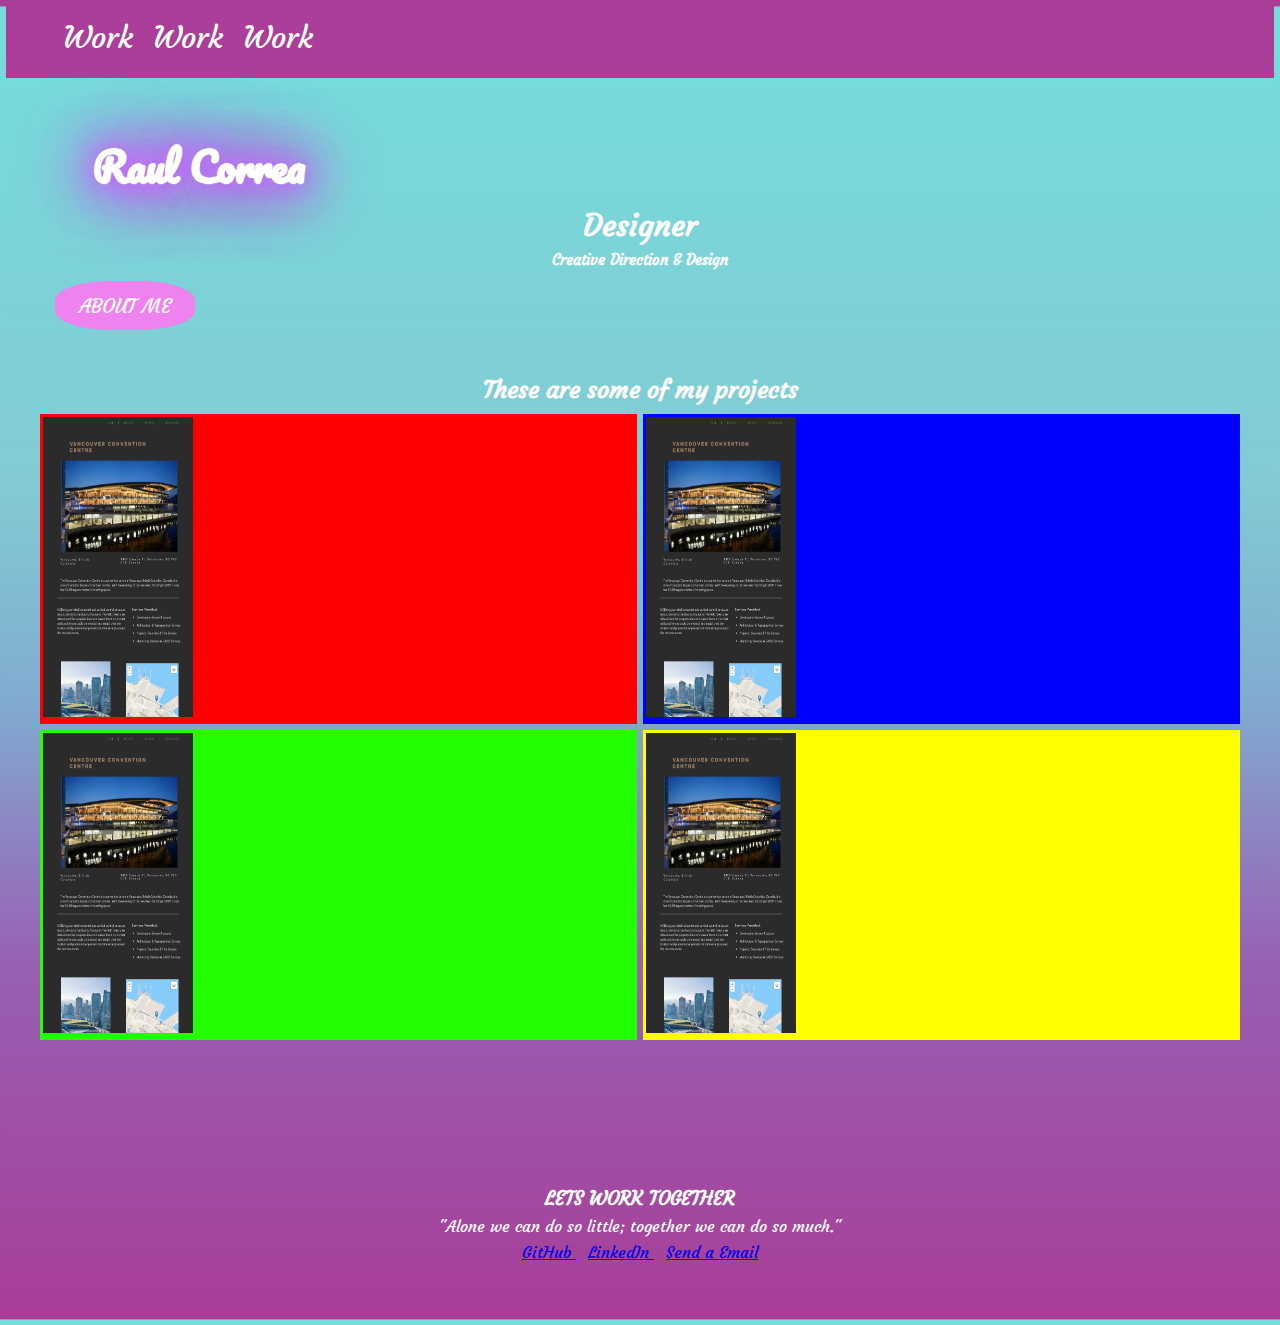
==== commit c420a31e: "Updated File" ====
--- a/index.html
+++ b/index.html
@@ -49,7 +49,13 @@
                             <img class="project-image" src="images/p1.png" height="300px" width="150px" >
                         </div>
                         <div id="pg-area2">
-                            <img class="project-image" src="images/p1.png" height="200px" width="200px" >
+                            <img class="project-image" src="images/p1.png" height="300px" width="150px" >
+                        </div>
+                        <div id="pg-area3">
+                            <img class="project-image" src="images/p1.png" height="300px" width="150px" >
+                        </div>
+                        <div id="pg-area4">
+                            <img class="project-image" src="images/p1.png" height="300px" width="150px" >
                         </div>
 
 
--- a/css/main.css
+++ b/css/main.css
@@ -22,7 +22,7 @@
 }
 #grid{
     display: grid;
-    grid-template-rows: 100px 250px 200px 200px;
+    grid-template-rows: 100px 250px 750px 200px;
     grid-template-areas: 
     "navbar navbar"
     "welcome-section welcome-section"
@@ -124,7 +124,9 @@
 #project-grid{
     display: grid;
     grid-template-areas: 
-    "pg-area2 pg-area1"
+    "pg-area1 pg-area2"
+    "pg-area3 pg-area4"
+
     ;
 }
 
@@ -135,6 +137,16 @@
 #pg-area2{
     background-color: blue;
     grid-area: pg-area2;
+
+}
+#pg-area3{
+    background-color: rgb(34, 255, 0);
+    grid-area: pg-area3;
+
+}
+#pg-area4{
+    background-color: rgb(255, 255, 0);
+    grid-area: pg-area4;
 
 }
 
--- a/css/queries.css
+++ b/css/queries.css
@@ -6,7 +6,7 @@
 
     #grid{
         display: grid;
-        grid-template-rows: 100px 450px 400px  ;
+        grid-template-rows: 100px 450px 700px  ;
         grid-template-areas: 
         "navbar navbar"
         "welcome-section welcome-section"
@@ -100,7 +100,7 @@
    @media only screen and (max-width: 600px) {
     #grid{
     display: grid;
-    grid-template-rows: 100px 400px 400px 400px ;
+    grid-template-rows: 100px 400px 1050px 400px ;
     grid-template-areas: 
     "navbar navbar"
     "welcome-section welcome-section"
@@ -227,7 +227,7 @@
 
     #grid{
         display: grid;
-        grid-template-rows: 100px 400px 500px 200px ;
+        grid-template-rows: 100px 400px 980px 200px ;
         grid-template-areas: 
         "navbar navbar"
         "welcome-section welcome-section"
